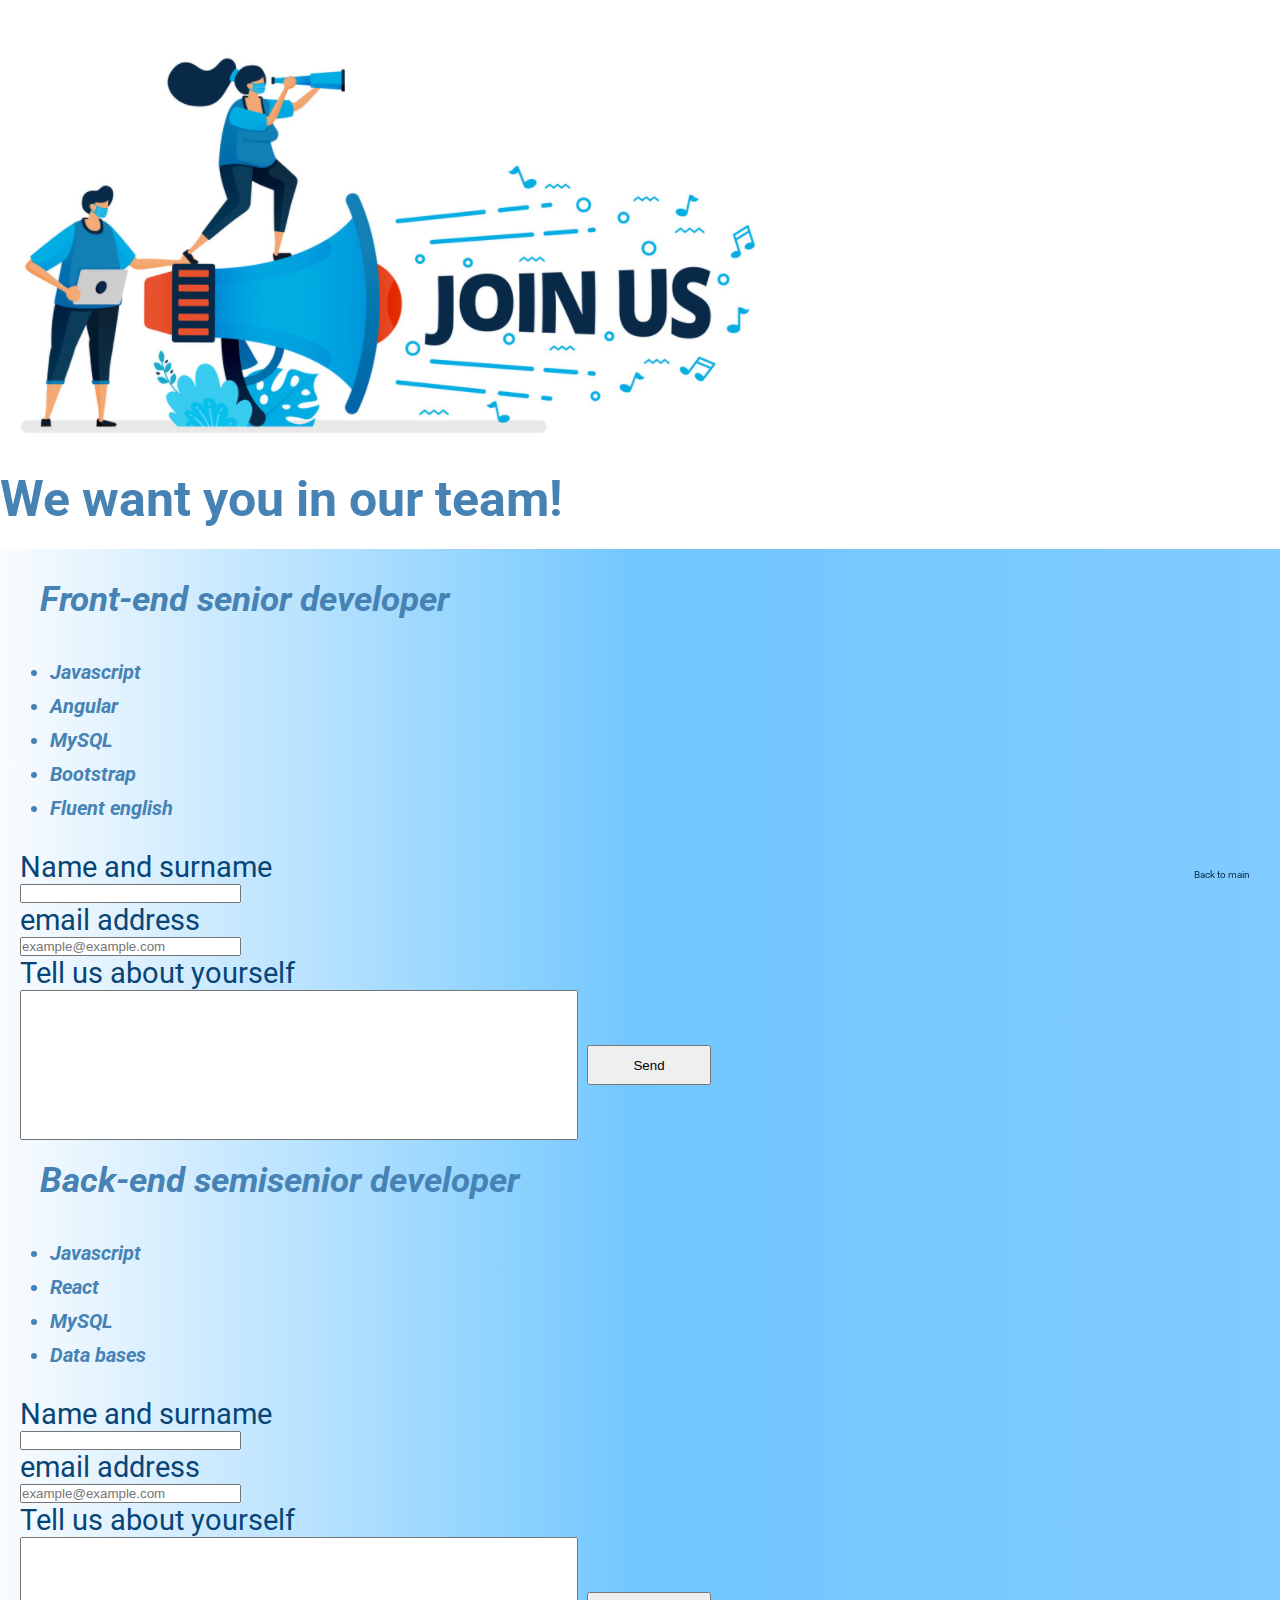
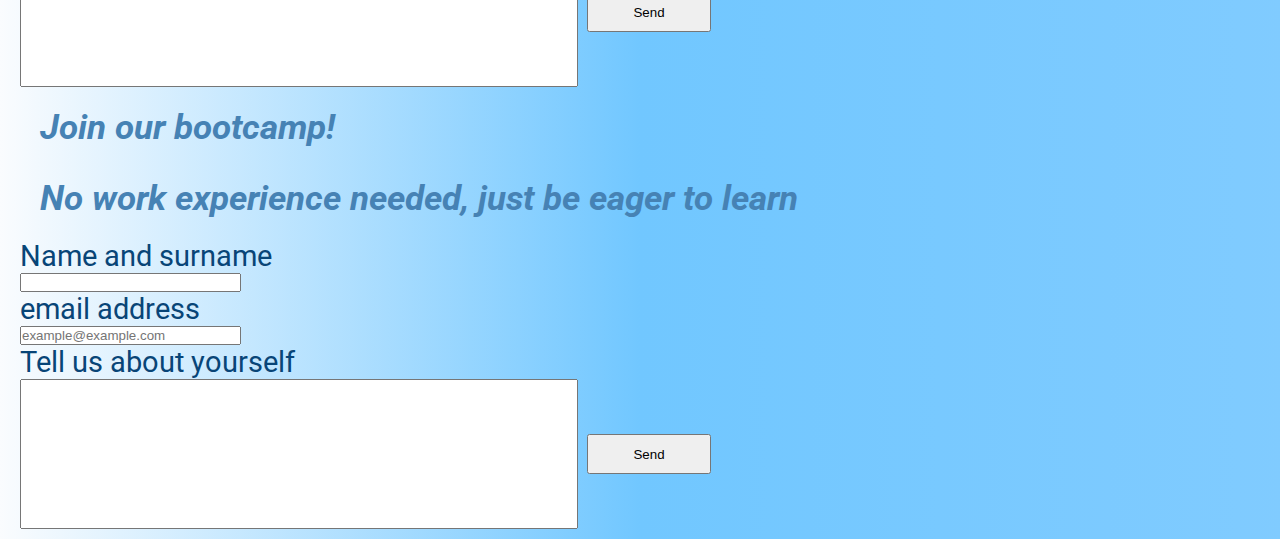
==== contact_us/contact_us.html @ a272133e "First commit" ====
</!DOCTYPE html>
<html xmlns="http://www.w3.org/1999/html" xmlns="http://www.w3.org/1999/html">
<head>
    <meta charset="utf-8">
    <meta name="viewport" content="width=device-width, initial-scale=1">
    <link rel="stylesheet" type="text/css" href="../css/estilos_contact_us.css">
    <title>DEV. Factory web site - Contact us page</title>
</head>
<body>
<header>
    <img src="..//assets/images/join_us.png"/>
    <h1 class="title">We want you in our team!</h1>
</header>

<div class="searches">
    <div class="sections_text">
        <h3 class="sections_text">Front-end senior developer</h3>
        <ul>
            <li>Javascript</li>
            <li>Angular</li>
            <li>MySQL</li>
            <li>Bootstrap</li>
            <li>Fluent english</li>
        </ul>
        <form>
            <h5 class="join-form">Name and surname</h5>
            <input type="text" name="nombre" maxlength="25" size="25"/>
            <h5 class="join-form">email address</h5>
            <input type="email" name="email" placeholder="example@example.com" maxlength="25" size="25"/>
            <h5 class="join-form">Tell us about yourself</h5>
            <input type="text" name="message" class="message_box"/>
            <input type="submit" name="send" value="Send" class="send_button"/>
        </form>


        <h3 class="sections_text">Back-end semisenior developer</h3>
        <ul>
            <li>Javascript</li>
            <li>React</li>
            <li>MySQL</li>
            <li>Data bases</li>
        </ul>
        <form>
            <h5 class="join-form">Name and surname</h5>
            <input type="text" name="nombre" maxlength="25" size="25"/>
            <h5 class="join-form">email address</h5>
            <input type="email" name="email" placeholder="example@example.com" maxlength="25" size="25"/>
            <h5 class="join-form">Tell us about yourself</h5>
            <input type="text" name="message" class="message_box"/>
            <input type="submit" name="send" value="Send" class="send_button"/>
        </form>


        <h3 class="sections_text">Join our bootcamp!</h3>
        <p class="sections_text">No work experience needed, just be eager to learn</p>
        <form>
            <h5 class="join-form">Name and surname</h5>
            <input type="text" name="nombre" maxlength="25" size="25"/>
            <h5 class="join-form">email address</h5>
            <input type="email" name="email" placeholder="example@example.com" maxlength="25" size="25"/>
            <h5 class="join-form">Tell us about yourself</h5>
            <input type="text" name="message" class="message_box"/>
            <input type="submit" name="send" value="Send" class="send_button"/>
        </form>
    </div>
    <a class="return_button" href="../index.html">Back to main</a>
</div>
</body>
</html>
---- css/estilos_contact_us.css ----
@import url('https://fonts.googleapis.com/css2?family=Roboto:ital,wght@0,300;1,100;1,700&display=swap');
*{
    margin: 0;
    padding: 0;
}

header{
    background-color: white;
}

.searches{
    background: rgb(250,252,254);
    background: linear-gradient(90deg, rgba(250,252,254,1) 0%, rgba(113,199,255,1) 50%, rgba(0,151,255,0.4962185557816877) 100%);
}

.title{
    color: #4682b4;
    font-family: 'Roboto', sans-serif;
    font-size: 50px;
    text-align: match-parent;
    line-height: 80px;
    font-weight: bold;
}

.sections_text{
    color: #4682b4;
    font-family: 'Roboto', sans-serif;
    padding: 10px;
    margin: 10px;
    font-size: 35px;
    font-style: italic;
    font-weight: bold;
}

.sections_text ul{
    color: #4682b4;
    font-family: 'Roboto', sans-serif;
    padding: 10px;
    margin: 10px;
    font-size: 25px;
}

.sections_text ul li{
    color: #4682b4;
    font-family: 'Roboto', sans-serif;
    padding: 0px;
    margin: 10px;
    font-size: 20px;
    font-style: oblique;
}

.join-form{
    color: #084577;
    font-family: Roboto, sans-serif;
    font-style: normal;
    font-weight: normal;
}

.send_button {
    width: 10%;
    height: 40px;
    margin: auto;
    position: relative;
}

.message_box{
    width:45%;
    height:150px;
    margin:auto;
    position:relative;
}

.return_button{
    text-decoration: underline;
    color: #4682b4;
    font-family: "Roboto Thin", sans-serif;
    padding: 10px;
    margin: 10px;
    font-size: 10px;
}

/*Return button*/
.return_button{
    text-decoration: none;
    position: fixed;
    bottom: 0;
    right: 10px;
    background-color: transparent;
    font-family: Roboto , sans-serif;
    color: #062d4d;
}
/*Return button end */
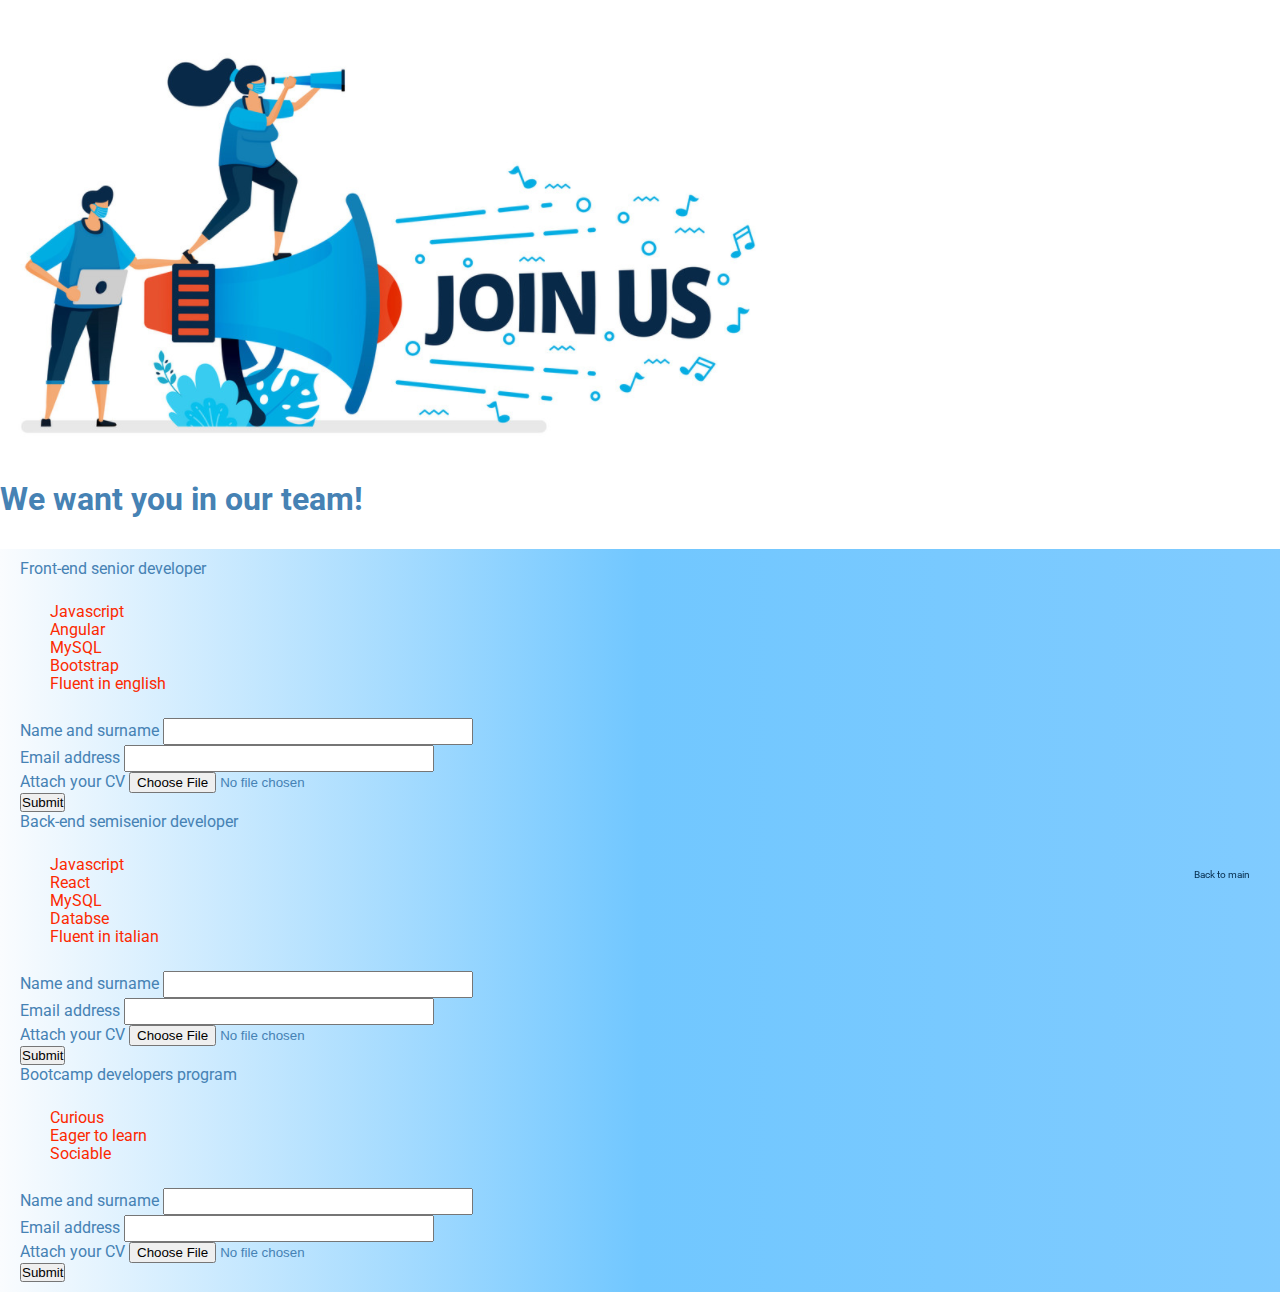
==== commit 7bce329d: "Bootstrap commit" ====
--- a/contact_us/contact_us.html
+++ b/contact_us/contact_us.html
@@ -3,67 +3,117 @@
 <head>
     <meta charset="utf-8">
     <meta name="viewport" content="width=device-width, initial-scale=1">
+    <link href="https://cdn.jsdelivr.net/npm/bootstrap@5.0.2/dist/css/bootstrap.min.css" rel="stylesheet"
+          integrity="sha384-EVSTQN3/azprG1Anm3QDgpJLIm9Nao0Yz1ztcQTwFspd3yD65VohhpuuCOmLASjC" crossorigin="anonymous">
     <link rel="stylesheet" type="text/css" href="../css/estilos_contact_us.css">
     <title>DEV. Factory web site - Contact us page</title>
 </head>
 <body>
 <header>
-    <img src="..//assets/images/join_us.png"/>
+    <img src="../assets/images/join_us.png" class="img-fluid" alt="..."/>
     <h1 class="title">We want you in our team!</h1>
 </header>
-
 <div class="searches">
     <div class="sections_text">
-        <h3 class="sections_text">Front-end senior developer</h3>
-        <ul>
-            <li>Javascript</li>
-            <li>Angular</li>
-            <li>MySQL</li>
-            <li>Bootstrap</li>
-            <li>Fluent english</li>
+        <div class="card" style="width: 18rem;">
+            <div class="card-header">
+                Front-end senior developer
+            </div>
+            <ul class="list-group list-group-flush">
+                <li class="list-group-item">Javascript</li>
+                <li class="list-group-item">Angular</li>
+                <li class="list-group-item">MySQL</li>
+                <li class="list-group-item">Bootstrap</li>
+                <li class="list-group-item">Fluent in english</li>
+            </ul>
+        </div>
+
         </ul>
         <form>
-            <h5 class="join-form">Name and surname</h5>
-            <input type="text" name="nombre" maxlength="25" size="25"/>
-            <h5 class="join-form">email address</h5>
-            <input type="email" name="email" placeholder="example@example.com" maxlength="25" size="25"/>
-            <h5 class="join-form">Tell us about yourself</h5>
-            <input type="text" name="message" class="message_box"/>
-            <input type="submit" name="send" value="Send" class="send_button"/>
+            <div class="mb-3">
+                <label for="exampleInputEmail1" class="form-label">Name and surname</label>
+                <input type="email" class="form-control" id="exampleInputEmail1" aria-describedby="emailHelp">
+            </div>
+            <div class="mb-3">
+                <label for="exampleInputEmail1" class="form-label">Email address</label>
+                <input type="email" class="form-control" id="exampleInputEmail1" aria-describedby="emailHelp">
+            </div>
+        </form>
+        <form>
+            <div class="form-group">
+                <label for="exampleFormControlFile1">Attach your CV</label>
+                <input type="file" class="form-control-file" id="exampleFormControlFile1">
+            </div>
+        </form>
+        <button type="submit" class="btn btn-primary">Submit</button>
         </form>
 
+        <div class="card" style="width: 18rem;">
+            <div class="card-header">
+                Back-end semisenior developer
+            </div>
+            <ul class="list-group list-group-flush">
+                <li class="list-group-item">Javascript</li>
+                <li class="list-group-item">React</li>
+                <li class="list-group-item">MySQL</li>
+                <li class="list-group-item">Databse</li>
+                <li class="list-group-item">Fluent in italian</li>
+            </ul>
+        </div>
 
-        <h3 class="sections_text">Back-end semisenior developer</h3>
-        <ul>
-            <li>Javascript</li>
-            <li>React</li>
-            <li>MySQL</li>
-            <li>Data bases</li>
-        </ul>
         <form>
-            <h5 class="join-form">Name and surname</h5>
-            <input type="text" name="nombre" maxlength="25" size="25"/>
-            <h5 class="join-form">email address</h5>
-            <input type="email" name="email" placeholder="example@example.com" maxlength="25" size="25"/>
-            <h5 class="join-form">Tell us about yourself</h5>
-            <input type="text" name="message" class="message_box"/>
-            <input type="submit" name="send" value="Send" class="send_button"/>
+            <div class="mb-3">
+                <label for="exampleInputEmail1" class="form-label">Name and surname</label>
+                <input type="email" class="form-control" id="exampleInputEmail1" aria-describedby="emailHelp">
+            </div>
+            <div class="mb-3">
+                <label for="exampleInputEmail1" class="form-label">Email address</label>
+                <input type="email" class="form-control" id="exampleInputEmail1" aria-describedby="emailHelp">
+            </div>
+        </form>
+        <form>
+            <div class="form-group">
+                <label for="exampleFormControlFile1">Attach your CV</label>
+                <input type="file" class="form-control-file" id="exampleFormControlFile1">
+            </div>
+            <button type="submit" class="btn btn-primary">Submit</button>
         </form>
 
+        <div class="card" style="width: 18rem;">
+            <div class="card-header">
+                Bootcamp developers program
+            </div>
+            <ul class="list-group list-group-flush">
+                <li class="list-group-item">Curious</li>
+                <li class="list-group-item">Eager to learn</li>
+                <li class="list-group-item">Sociable</li>
+            </ul>
+        </div>
 
-        <h3 class="sections_text">Join our bootcamp!</h3>
-        <p class="sections_text">No work experience needed, just be eager to learn</p>
         <form>
-            <h5 class="join-form">Name and surname</h5>
-            <input type="text" name="nombre" maxlength="25" size="25"/>
-            <h5 class="join-form">email address</h5>
-            <input type="email" name="email" placeholder="example@example.com" maxlength="25" size="25"/>
-            <h5 class="join-form">Tell us about yourself</h5>
-            <input type="text" name="message" class="message_box"/>
-            <input type="submit" name="send" value="Send" class="send_button"/>
+            <div class="mb-3">
+                <label for="exampleInputEmail1" class="form-label">Name and surname</label>
+                <input type="email" class="form-control" id="exampleInputEmail1" aria-describedby="emailHelp">
+            </div>
+            <div class="mb-3">
+                <label for="exampleInputEmail1" class="form-label">Email address</label>
+                <input type="email" class="form-control" id="exampleInputEmail1" aria-describedby="emailHelp">
+            </div>
         </form>
+        <form>
+            <div class="form-group">
+                <label for="exampleFormControlFile1">Attach your CV</label>
+                <input type="file" class="form-control-file" id="exampleFormControlFile1">
+            </div>
+        </form>
+        <button type="submit" class="btn btn-primary">Submit</button>
+        </form>
+
+        <a class="return_button" href="../index.html">Back to main</a>
+        <script src="https://cdn.jsdelivr.net/npm/bootstrap@5.0.2/dist/js/bootstrap.bundle.min.js"
+                integrity="sha384-MrcW6ZMFYlzcLA8Nl+NtUVF0sA7MsXsP1UyJoMp4YLEuNSfAP+JcXn/tWtIaxVXM"
+                crossorigin="anonymous"></script>
     </div>
-    <a class="return_button" href="../index.html">Back to main</a>
 </div>
 </body>
 </html>
--- a/css/estilos_contact_us.css
+++ b/css/estilos_contact_us.css
@@ -16,7 +16,7 @@
 .title{
     color: #4682b4;
     font-family: 'Roboto', sans-serif;
-    font-size: 50px;
+    font-size: 2rem;
     text-align: match-parent;
     line-height: 80px;
     font-weight: bold;
@@ -27,26 +27,52 @@
     font-family: 'Roboto', sans-serif;
     padding: 10px;
     margin: 10px;
-    font-size: 35px;
-    font-style: italic;
+}
+
+.sections_text h3{
+    padding: 0;
+    font-family: 'Yanone Kaffeesatz', sans-serif;
+    font-size: 2rem;
     font-weight: bold;
+    color: #D3472C;
+
 }
 
 .sections_text ul{
-    color: #4682b4;
+    color: #fc2a02;
     font-family: 'Roboto', sans-serif;
     padding: 10px;
     margin: 10px;
-    font-size: 25px;
+    font-size: 1rem;
+    list-style-type: none;
 }
 
 .sections_text ul li{
-    color: #4682b4;
+    color: #fc2a02;
     font-family: 'Roboto', sans-serif;
     padding: 0px;
     margin: 10px;
-    font-size: 20px;
+    font-size: 1rem;
+    line-height: 0.5;
+}
+
+.sections_text p {
+    color: #fc2a02;
+    font-family: 'Roboto', sans-serif;
+    padding: 0px;
+    margin: 10px;
+    font-size: 1.5rem;
     font-style: oblique;
+    line-height: 0.5;
+}
+
+.list-group-item{
+    border: none;
+}
+
+.mb-3 input{
+    width: 25%;
+    height: 3%;
 }
 
 .join-form{
